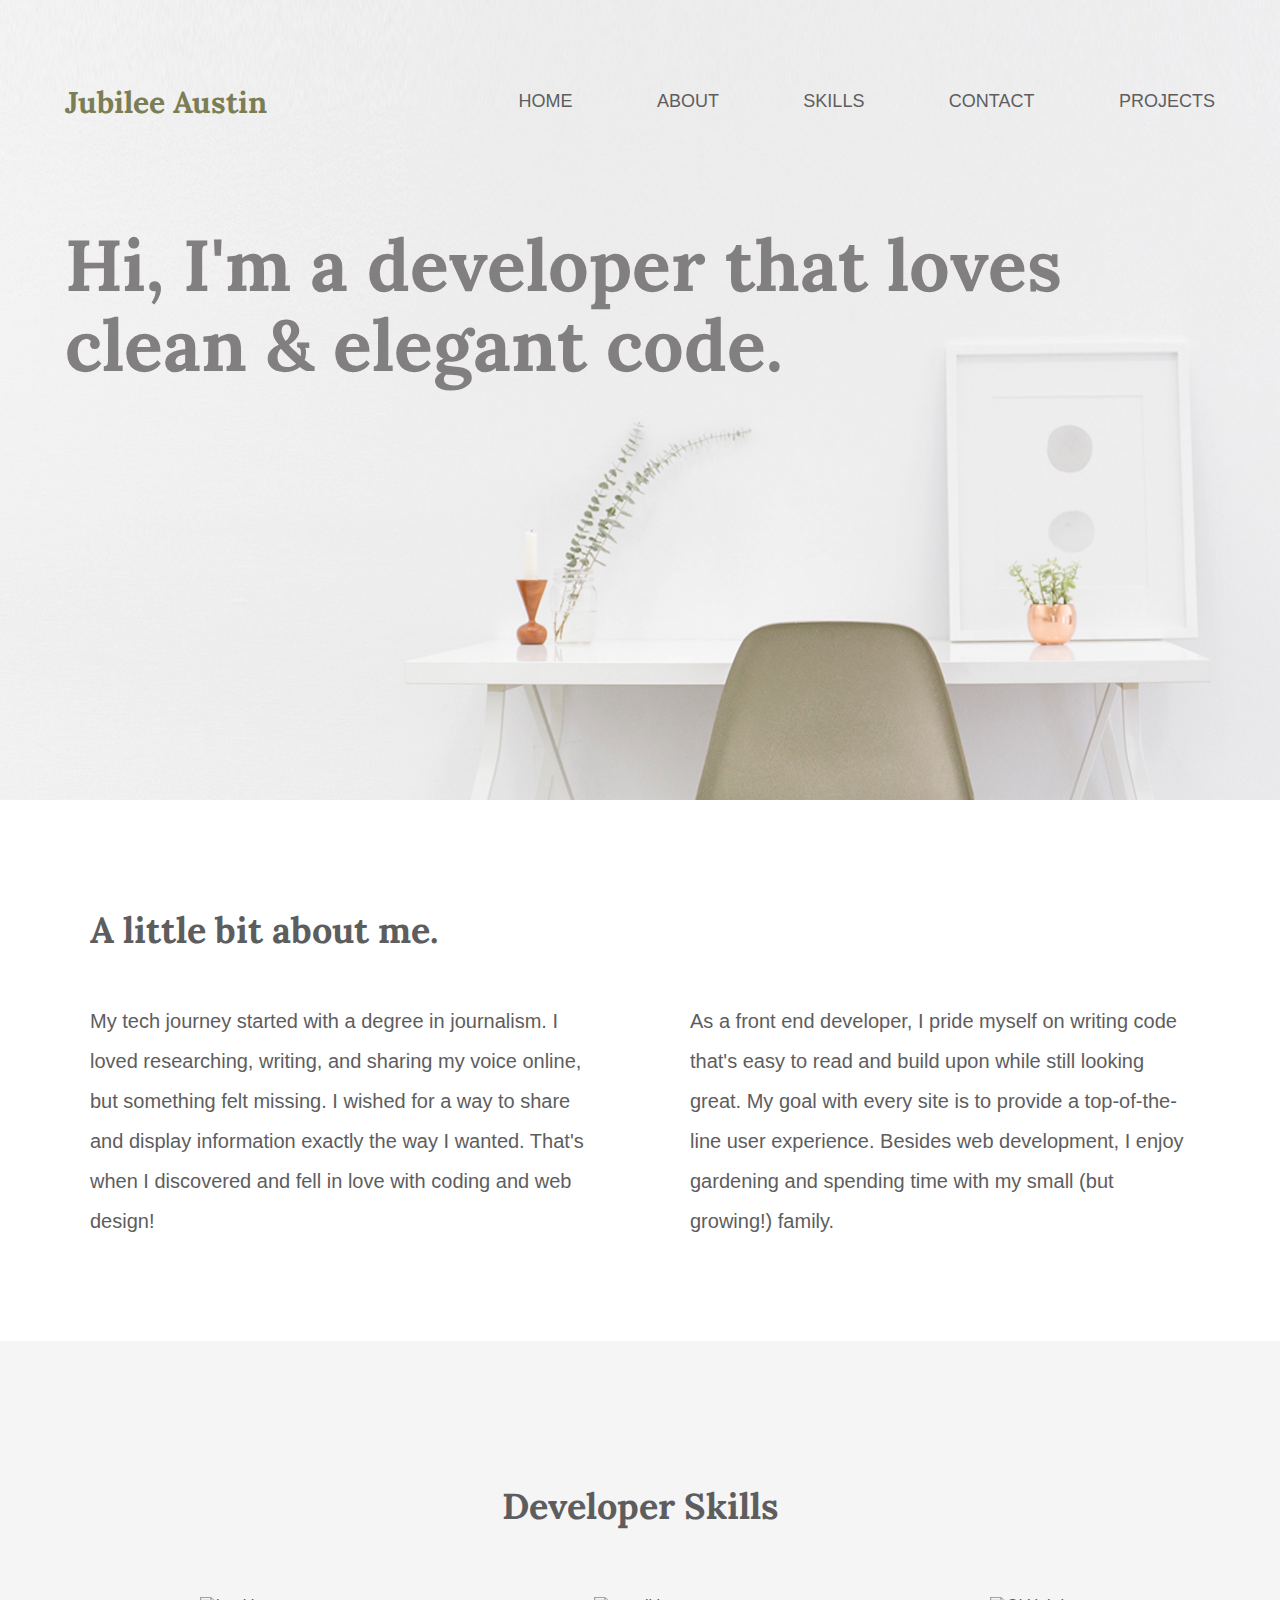
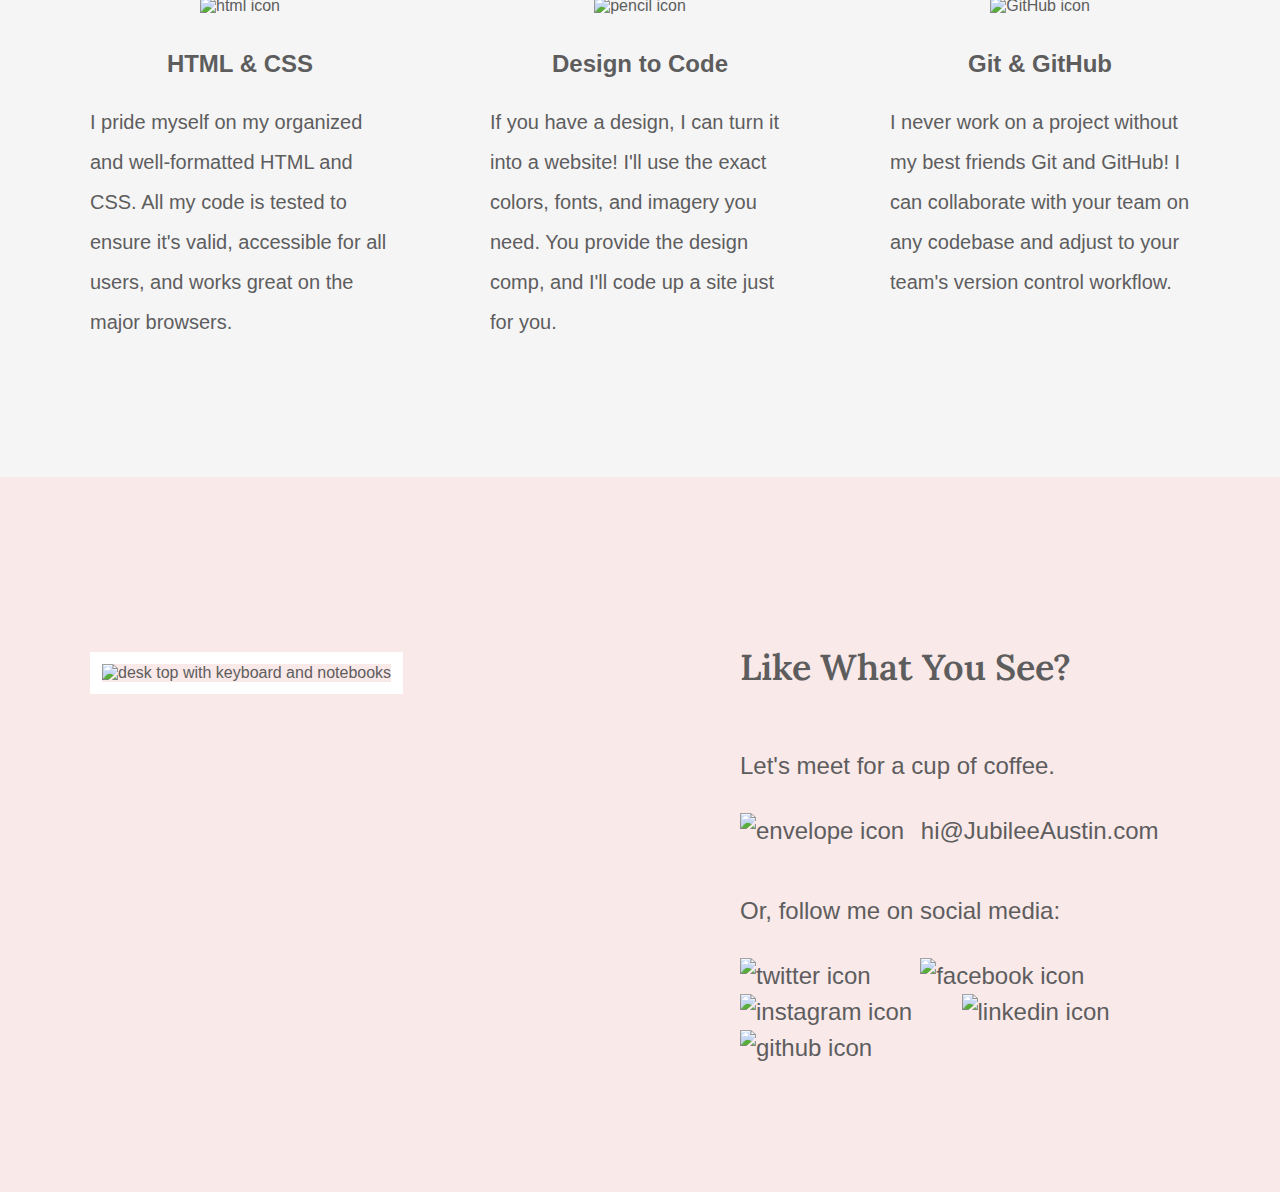
==== projects/index.html @ 7c8810a8 "Creation of Projects page" ====
<!DOCTYPE html>
<html lang="en">

<head>
    <meta charset="UTF-8">
    <title>Jubilee Austen | Projects</title>
    <link rel="stylesheet" href="../css/main.css">
    <link rel="stylesheet" href="../css/normalize.css">

    <!----------Google Fonts ----------->
    <link rel="preconnect" href="https://fonts.googleapis.com">
    <link rel="preconnect" href="https://fonts.gstatic.com" crossorigin>
    <link href="https://fonts.googleapis.com/css2?family=Lora:wght@400;600;700&family=Source+Sans+3:wght@400;600&display=swap" rel="stylesheet">

</head>

<body>

<!----------- This is the header ----------->
<header class="homepage-hero">
    <div class="content-wrapper">
        <h1>Jubilee Austin</h1>
        <nav>
            <ul>
                <li><a href="../index.html">Home</a></li> 
               <li><a href="">About</a></li> 
               <li><a href="">Skills</a></li> 
               <li><a href="">Contact</a></li> 
               <li><a href="projects/index.html">Projects</a></li> 
            </ul>
        </nav>
        <h2>Hi, I'm a developer that loves clean & elegant code.</h2>
    </div>
</header>

<!------------ Main Section -------------->
<main>
<!----------- About me section ----------->
    <section id="about">
        <div class="content-wrapper">
            <h2>A little bit about me.</h2>
            <p>
                My tech journey started with a degree in journalism. I loved researching,
                writing, and sharing my voice online, but something felt missing. I wished
                for a way to share and display information exactly the way I wanted. That's
                when I discovered and fell in love with coding and web design!
            </p>
            <p>
                As a front end developer, I pride myself on writing code that's easy to read
                and build upon while still looking great. My goal with every site is to provide
                a top-of-the-line user experience. Besides web development, I enjoy
                gardening and spending time with my small (but growing!) family.
            </p>
        </div>
    </section>

<!----------- Skills Section ------------>
    <section id="skills">
        <div class="content-wrapper">
            <h2>Developer Skills</h2>
            <div class="skill-list">
                <img src="img/html-icon.png" alt="html icon">
                <h3>HTML & CSS</h3>
                <p>
                    I pride myself on my organized and well-formatted HTML and CSS. All my
                    code is tested to ensure it's valid, accessible for all users, and works great
                    on the major browsers.
                </p>
            </div>
            <div class="skill-list">
                <img src="img/pencil-icon.png" alt="pencil icon">
                <h3>Design to Code</h3>
                <p>
                    If you have a design, I can turn it into a website! I'll use the exact colors,  
                    fonts, and imagery you need. You provide the design comp, and I'll code up
                    a site just for you.
                </p>
            </div>
            <div class="skill-list">
                <img src="img/git-icon.png" alt="GitHub icon">
                <h3>Git & GitHub</h3>
                <p>
                    I never work on a project without my best friends Git and GitHub! I can
                    collaborate with your team on any codebase and adjust to your team's
                    version control workflow.
                </p>
            </div>
        </div>
    </section>

</main>

<!------------ Footer ------------>
<footer id="contact">
    <div class="content-wrapper">
        <div class="contact-image-container">  
            <img id="contact-img" src="img/jess-bailey-q10VITrVYUM-unsplash.jpg" alt="desk top with keyboard and notebooks">
        </div>
        <div class="content-info">
            <h2>Like What You See?</h2>
            <h3 id="email-header">
                Let's meet for a cup of coffee.
            </h3>
            <a href="mailto:hi@jubileeaustin.com"> <img id="envelope-icon" src="img/envelope.png" alt="envelope icon"> hi@JubileeAustin.com</a>
            <h3 id="social-media-header">
                Or, follow me on social media: 
            </h3>
            <nav>
                <ul>
                    <li><a href="https://twitter.com/i/flow/login" target="_blank"><img src="img/twitter.png" alt="twitter icon"></a></li>
                    <li><a href="https://www.facebook.com/" target="_blank"><img src="img/facebook.png" alt="facebook icon"></a></li>
                    <li><a href="https://www.instagram.com/" target="_blank"><img src="img/instagram.png" alt="instagram icon"></a></li>
                    <li><a href="https://www.linkedin.com/" target="_blank"><img src="img/linkedin.png" alt="linkedin icon"></a></li>
                    <li><a href="https://github.com/" target="_blank"><img src="img/github.png" alt="github icon"></a></li>
                </ul>
            </nav>
        </div>
    </div>
</footer>




</body>

</html>
---- css/main.css ----
/****** Global Styles ******/
body {
    font-family: 'Source Sans3', sans-serif;
    color: #5E5D5E;
}

.content-wrapper {
    width: 1200px;
    margin: 0 auto;
    overflow: auto;
}


/****** Header Styles ******/

.homepage-hero {
    background: url('../img/full-background.png'), #F9EFEF;
    background-size: cover;
    background-position: center;
    height: 800px;
}

header h1 {
    float: left;
    width: 250px;
    font-family: 'Lora', serif ;
    font-size: 30px;
    color: #7B7E54;
    padding: 65px 0px 65px 25px;
}

header nav {
    width: 850px;
    float: right;
    text-align: right;
    padding: 75px 25px 75px 0;

}

header nav ul li {
    display: inline-block;
}

header nav ul li a {
    color: #5E5D5E;
    text-decoration: none;
    text-transform: uppercase;
    font-size: 18px;
    padding-left: 80px;
}

header h2 {
    width: 1100px;
    clear: both;
    font-family: 'Lora', serif;
    font-size: 72px;
    line-height: 80px;
    color: #817F80;
    padding: 20px 0 20px 25px;
}



/****** About Styles ******/

#about .content-wrapper {
    padding: 80px 0;
}

#about h2 {
    font-family: 'Lora', sans-serif;
    font-size: 36px;
    padding-left: 50px;
}

#about p {
    float: left;
    width: 500px;
    padding: 0 50px;
    font-size: 20px;
    line-height:40px;
}


/****** Skill Styles ******/

#skills {
    background: #F5F5F5;
    text-align: center;
}

#skills .content-wrapper {
    padding: 115px 0;
}

.skill-list {
    float: left;
    width: 300px;
    padding: 0 50px;
}

#skills h2 {
    font-family: 'Lora', sans-serif;
    font-size: 36px;
    padding-bottom: 40px;
}

#skills h3 {
    font-size: 24px;
    line-height: 36px;
    margin: 30px 0 20px 0;
}

#skills p {
    font-size: 20px;
    line-height: 40px;
    text-align: left;
}


/****** Contact Styles ******/

#contact {
    background: #F9E9E9;
}


#contact .content-wrapper {
    padding: 110px 0;
}

.contact-image-container {
    float: left;
    width: 600px;
    height: 400px;
}

#contact #contact-img {
    width: 500px;
    height: 300px;
    margin: 65px 50px;
    border: 12px solid white;
}


.content-info {
    float: left;
    width: 600px;
    padding-left: 100px;
    box-sizing: border-box;
}

#contact h2 {
    font-family: 'Lora', serif;
    font-size: 36px;
    font-weight: 600;
    padding: 30px 0;
}

#contact h3 {
    font-size: 24px;
    font-weight: 400;
    line-height: 36px;
}

#email-header {
    padding-bottom: 5px;
}


#social-media-header {
    padding: 20px 0 5px 0;
}

#envelope-icon {
    padding-right: 10px;
}

footer a {
    text-decoration: none;
    color: #5E5D5E;
    font-size: 24px;
    line-height: 36px;
}

footer nav ul {
    padding: 0;
    padding-left: 0;
}

footer nav ul li {
    display: inline-block;
    padding-right: 45px;
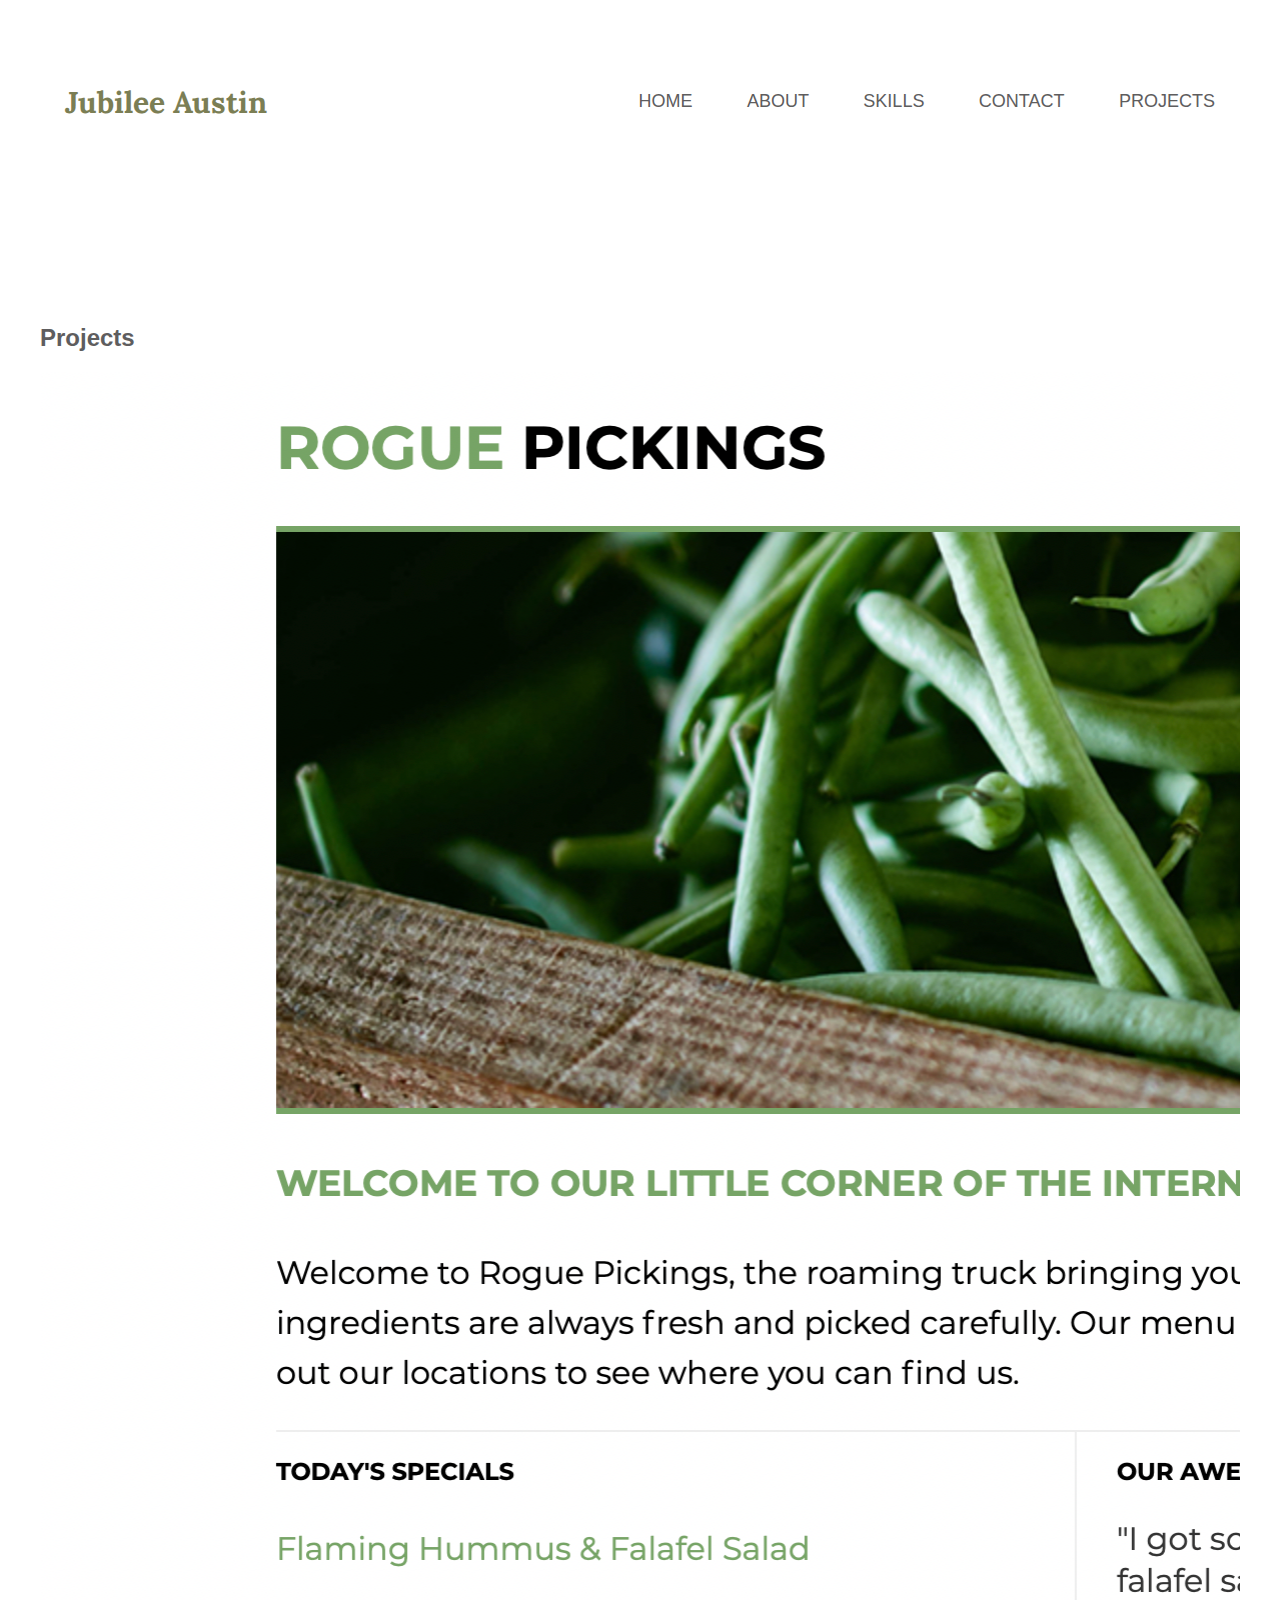
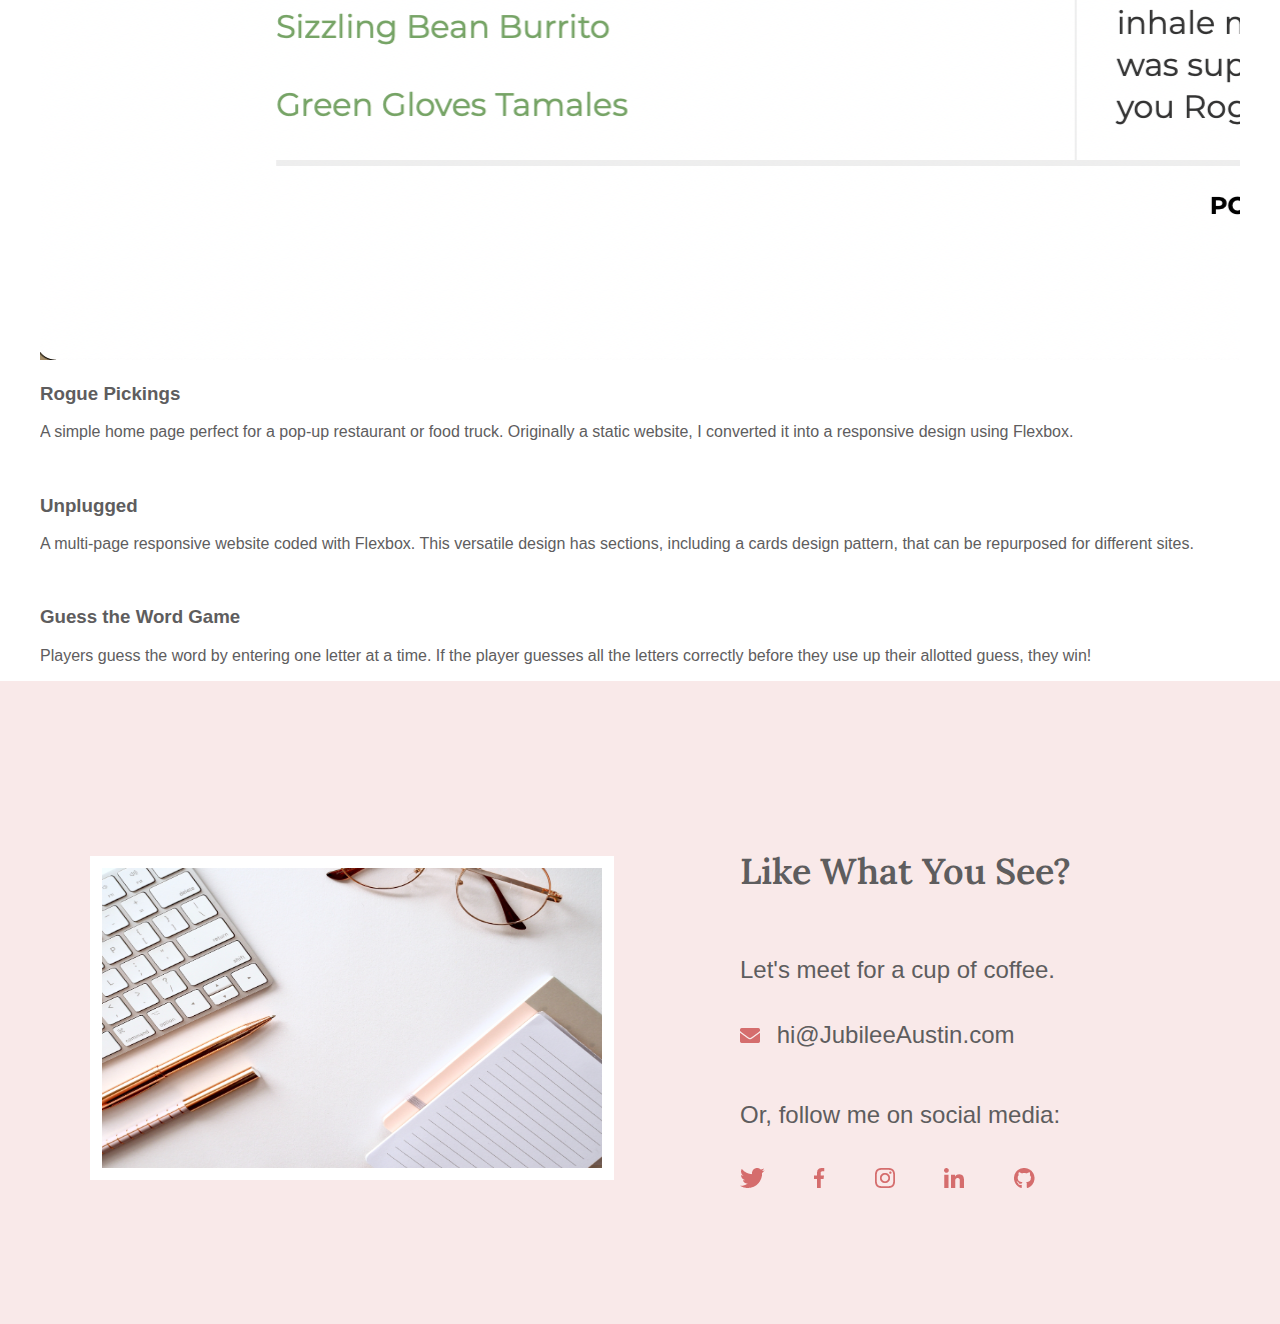
==== commit 48fb51dd: "Added Project section HTML" ====
--- a/projects/index.html
+++ b/projects/index.html
@@ -17,101 +17,81 @@
 <body>
 
 <!----------- This is the header ----------->
-<header class="homepage-hero">
+<header class="projectpage-hero">
     <div class="content-wrapper">
         <h1>Jubilee Austin</h1>
         <nav>
             <ul>
                 <li><a href="../index.html">Home</a></li> 
-               <li><a href="">About</a></li> 
-               <li><a href="">Skills</a></li> 
-               <li><a href="">Contact</a></li> 
-               <li><a href="projects/index.html">Projects</a></li> 
+                <li><a href="">About</a></li> 
+                <li><a href="">Skills</a></li> 
+                <li><a href="">Contact</a></li> 
+                <li><a href="#">Projects</a></li> 
             </ul>
         </nav>
-        <h2>Hi, I'm a developer that loves clean & elegant code.</h2>
+        <h2></h2>
     </div>
 </header>
 
 <!------------ Main Section -------------->
 <main>
-<!----------- About me section ----------->
-    <section id="about">
+    <section id="projects">
         <div class="content-wrapper">
-            <h2>A little bit about me.</h2>
-            <p>
-                My tech journey started with a degree in journalism. I loved researching,
-                writing, and sharing my voice online, but something felt missing. I wished
-                for a way to share and display information exactly the way I wanted. That's
-                when I discovered and fell in love with coding and web design!
-            </p>
-            <p>
-                As a front end developer, I pride myself on writing code that's easy to read
-                and build upon while still looking great. My goal with every site is to provide
-                a top-of-the-line user experience. Besides web development, I enjoy
-                gardening and spending time with my small (but growing!) family.
-            </p>
-        </div>
+            <h2>Projects</h2>
+    <!----------- Website project 1 section ----------->
+            <div class="project-piece">
+                <a href="https://skillcrush.github.io/206-rogue_pickings/" alt="">
+                    <img src="../img/rogue-pickings.png">
+                </a>
+                <h3>Rogue Pickings
+                </h3>
+                <p>A simple home page perfect for a pop-up restaurant or food truck. Originally a static website, I converted it into a responsive design using Flexbox.</p>
+            </div>
+
+    <!----------- Website project 2 section ----------->
+            <div class="project-piece">
+                <a href="https://skillcrush.github.io/206-unplugged_retreat/">
+                    <img src="../img/unplugged.png" alt="">
+                </a>
+                <h3>Unplugged</h3>
+                <p>A multi-page responsive website coded with Flexbox. This versatile design has sections, including a cards design pattern, that can be repurposed for different sites.</p>
+            </div>
+
+    <!----------- Website project 3 section ----------->
+            <div class="project-piece">
+                <a href="https://skillcrush.github.io/guess-the-word/">
+                    <img src="../img/guess-the-word-game.png" alt="">
+                </a>
+                <h3>Guess the Word Game</h3>
+                <p>Players guess the word by entering one letter at a time. If the player guesses all the letters correctly before they use up their allotted guess, they win!</p>
+            </div> 
+
+        </div> 
     </section>
-
-<!----------- Skills Section ------------>
-    <section id="skills">
-        <div class="content-wrapper">
-            <h2>Developer Skills</h2>
-            <div class="skill-list">
-                <img src="img/html-icon.png" alt="html icon">
-                <h3>HTML & CSS</h3>
-                <p>
-                    I pride myself on my organized and well-formatted HTML and CSS. All my
-                    code is tested to ensure it's valid, accessible for all users, and works great
-                    on the major browsers.
-                </p>
-            </div>
-            <div class="skill-list">
-                <img src="img/pencil-icon.png" alt="pencil icon">
-                <h3>Design to Code</h3>
-                <p>
-                    If you have a design, I can turn it into a website! I'll use the exact colors,  
-                    fonts, and imagery you need. You provide the design comp, and I'll code up
-                    a site just for you.
-                </p>
-            </div>
-            <div class="skill-list">
-                <img src="img/git-icon.png" alt="GitHub icon">
-                <h3>Git & GitHub</h3>
-                <p>
-                    I never work on a project without my best friends Git and GitHub! I can
-                    collaborate with your team on any codebase and adjust to your team's
-                    version control workflow.
-                </p>
-            </div>
-        </div>
-    </section>
-
 </main>
 
 <!------------ Footer ------------>
 <footer id="contact">
     <div class="content-wrapper">
         <div class="contact-image-container">  
-            <img id="contact-img" src="img/jess-bailey-q10VITrVYUM-unsplash.jpg" alt="desk top with keyboard and notebooks">
+            <img id="contact-img" src="../img/jess-bailey-q10VITrVYUM-unsplash.jpg" alt="desk top with keyboard and notebooks">
         </div>
         <div class="content-info">
             <h2>Like What You See?</h2>
             <h3 id="email-header">
                 Let's meet for a cup of coffee.
             </h3>
-            <a href="mailto:hi@jubileeaustin.com"> <img id="envelope-icon" src="img/envelope.png" alt="envelope icon"> hi@JubileeAustin.com</a>
+            <a href="mailto:hi@jubileeaustin.com"> <img id="envelope-icon" src="../img/envelope.png" alt="envelope icon"> hi@JubileeAustin.com</a>
             <h3 id="social-media-header">
                 Or, follow me on social media: 
             </h3>
             <nav>
                 <ul>
-                    <li><a href="https://twitter.com/i/flow/login" target="_blank"><img src="img/twitter.png" alt="twitter icon"></a></li>
-                    <li><a href="https://www.facebook.com/" target="_blank"><img src="img/facebook.png" alt="facebook icon"></a></li>
-                    <li><a href="https://www.instagram.com/" target="_blank"><img src="img/instagram.png" alt="instagram icon"></a></li>
-                    <li><a href="https://www.linkedin.com/" target="_blank"><img src="img/linkedin.png" alt="linkedin icon"></a></li>
-                    <li><a href="https://github.com/" target="_blank"><img src="img/github.png" alt="github icon"></a></li>
+                    <li><a href="https://twitter.com/i/flow/login" target="_blank"><img src="../img/twitter.png" alt="twitter icon"></a></li>
+                    <li><a href="https://www.facebook.com/" target="_blank"><img src="../img/facebook.png" alt="facebook icon"></a></li>
+                    <li><a href="https://www.instagram.com/" target="_blank"><img src="../img/instagram.png" alt="instagram icon"></a></li>
+                    <li><a href="https://www.linkedin.com/" target="_blank"><img src="../img/linkedin.png" alt="linkedin icon"></a></li>
+                    <li><a href="https://github.com/" target="_blank"><img src="../img/github.png" alt="github icon"></a></li>
                 </ul>
             </nav>
         </div>
--- a/css/main.css
+++ b/css/main.css
@@ -33,7 +33,7 @@
     width: 850px;
     float: right;
     text-align: right;
-    padding: 75px 25px 75px 0;
+    padding: 75px 25px 75px;
 
 }
 
@@ -46,7 +46,7 @@
     text-decoration: none;
     text-transform: uppercase;
     font-size: 18px;
-    padding-left: 80px;
+    padding-left: 50px;
 }
 
 header h2 {
@@ -118,7 +118,7 @@
 }
 
 
-/****** Contact Styles ******/
+/****** Footer Styles ******/
 
 #contact {
     background: #F9E9E9;
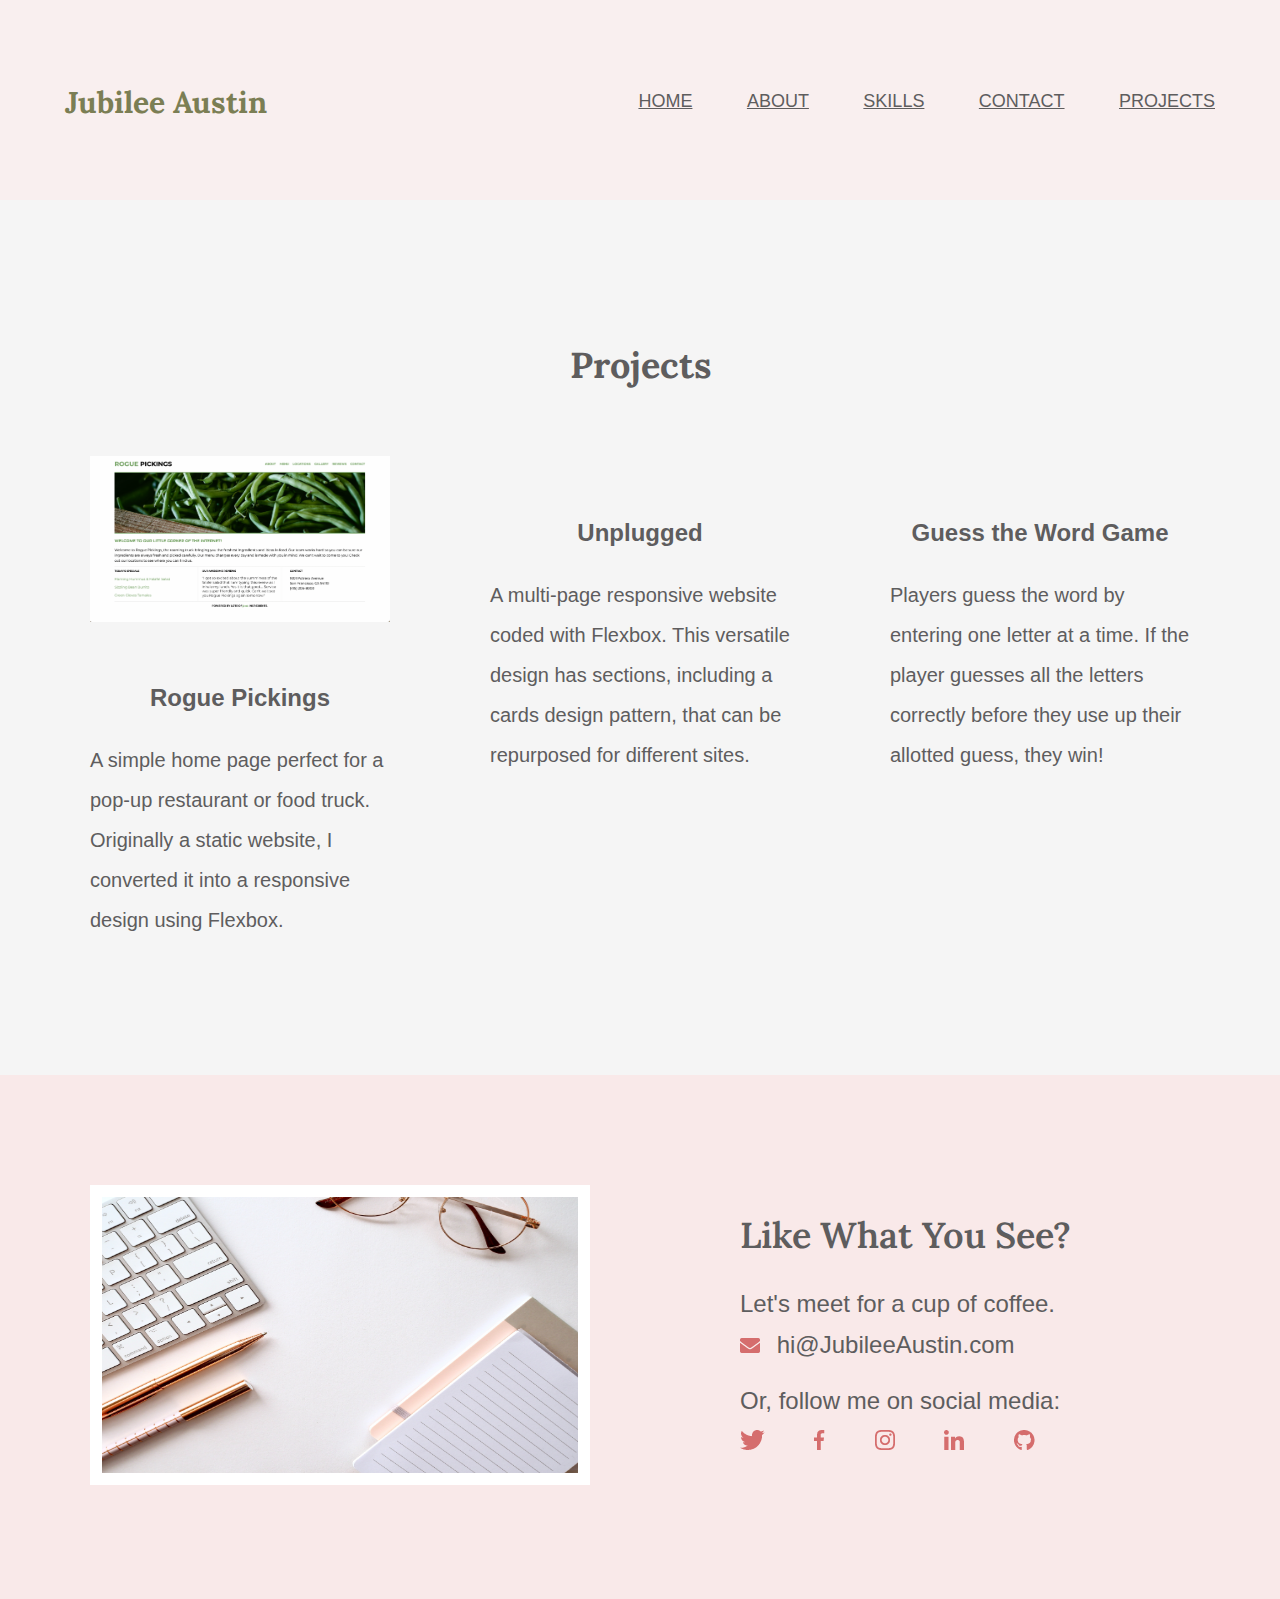
==== commit 32b8d346: "projects styling" ====
--- a/projects/index.html
+++ b/projects/index.html
@@ -4,8 +4,9 @@
 <head>
     <meta charset="UTF-8">
     <title>Jubilee Austen | Projects</title>
+    <link rel="stylesheet" href="../css/normalize.css">
     <link rel="stylesheet" href="../css/main.css">
-    <link rel="stylesheet" href="../css/normalize.css">
+    
 
     <!----------Google Fonts ----------->
     <link rel="preconnect" href="https://fonts.googleapis.com">
--- a/css/main.css
+++ b/css/main.css
@@ -22,7 +22,7 @@
 
 header h1 {
     float: left;
-    width: 250px;
+    width: 300px;
     font-family: 'Lora', serif ;
     font-size: 30px;
     color: #7B7E54;
@@ -30,10 +30,10 @@
 }
 
 header nav {
-    width: 850px;
+    width: 800px;
     float: right;
     text-align: right;
-    padding: 75px 25px 75px;
+    padding: 75px 25px 75px 0;
 
 }
 
@@ -43,14 +43,13 @@
 
 header nav ul li a {
     color: #5E5D5E;
-    text-decoration: none;
     text-transform: uppercase;
     font-size: 18px;
     padding-left: 50px;
 }
 
 header h2 {
-    width: 1100px;
+    width: 1000px;
     clear: both;
     font-family: 'Lora', serif;
     font-size: 72px;
@@ -93,7 +92,7 @@
     padding: 115px 0;
 }
 
-.skill-list {
+#skills .skill-list {
     float: left;
     width: 300px;
     padding: 0 50px;
@@ -118,7 +117,7 @@
 }
 
 
-/****** Footer Styles ******/
+/****** Contact Styles ******/
 
 #contact {
     background: #F9E9E9;
@@ -132,14 +131,14 @@
 .contact-image-container {
     float: left;
     width: 600px;
-    height: 400px;
 }
 
 #contact #contact-img {
     width: 500px;
     height: 300px;
-    margin: 65px 50px;
+    margin: 0 50px;
     border: 12px solid white;
+    box-sizing: border-box;
 }
 
 
@@ -155,12 +154,14 @@
     font-size: 36px;
     font-weight: 600;
     padding: 30px 0;
+    margin: 0;
 }
 
 #contact h3 {
     font-size: 24px;
     font-weight: 400;
     line-height: 36px;
+    margin: 0;
 }
 
 #email-header {
@@ -176,18 +177,71 @@
     padding-right: 10px;
 }
 
-footer a {
+#contact a {
     text-decoration: none;
     color: #5E5D5E;
     font-size: 24px;
     line-height: 36px;
 }
 
-footer nav ul {
+#contact nav ul {
     padding: 0;
     padding-left: 0;
-}
-
-footer nav ul li {
+    margin: 0;
+}
+
+#contact nav ul li {
     display: inline-block;
-    padding-right: 45px;+    padding-right: 45px;
+}
+
+
+
+
+/****** Projects Page Styles ******/
+
+/****** Projects Page Header Styles ******/
+
+.projectpage-hero {
+   background:  #F9EFEF;
+   height: 200px;
+}
+
+/****** Projects Page Projects Styles ******/
+
+#projects {
+    background: #F5F5F5;
+    text-align: center;
+}
+
+#projects .content-wrapper {
+    padding: 115px 0;
+}
+
+#projects .project-piece {
+    float: left;
+    width: 300px;
+    padding: 0 50px;
+}
+
+#projects h2 {
+    font-family: 'Lora', sans-serif;
+    font-size: 36px;
+    padding-bottom: 40px;
+}
+
+#projects img {
+    width: 300px;
+    padding-bottom: 30px;
+}
+
+#projects h3 {
+    font-size: 24px;
+    line-height: 36px;
+}
+
+#projects p {
+    font-size: 20px;
+    line-height: 40px;
+    text-align: left;
+}